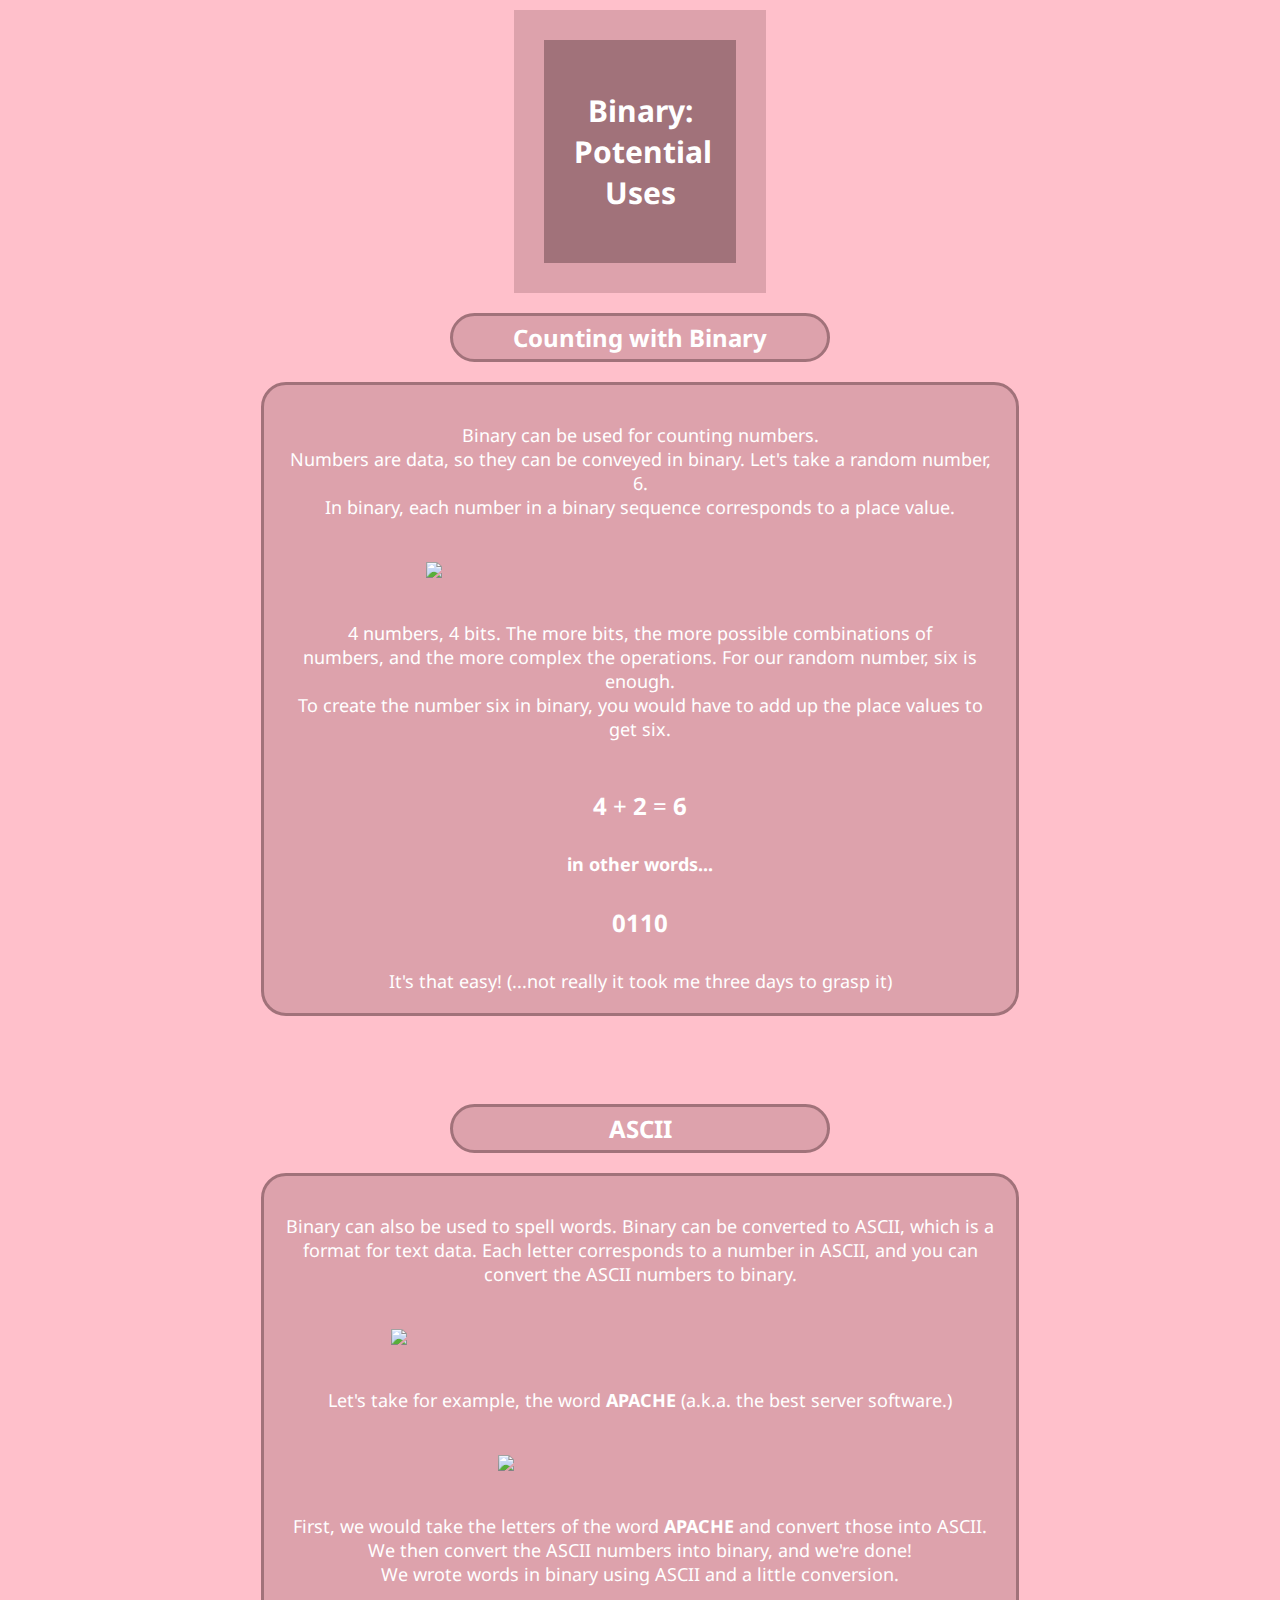
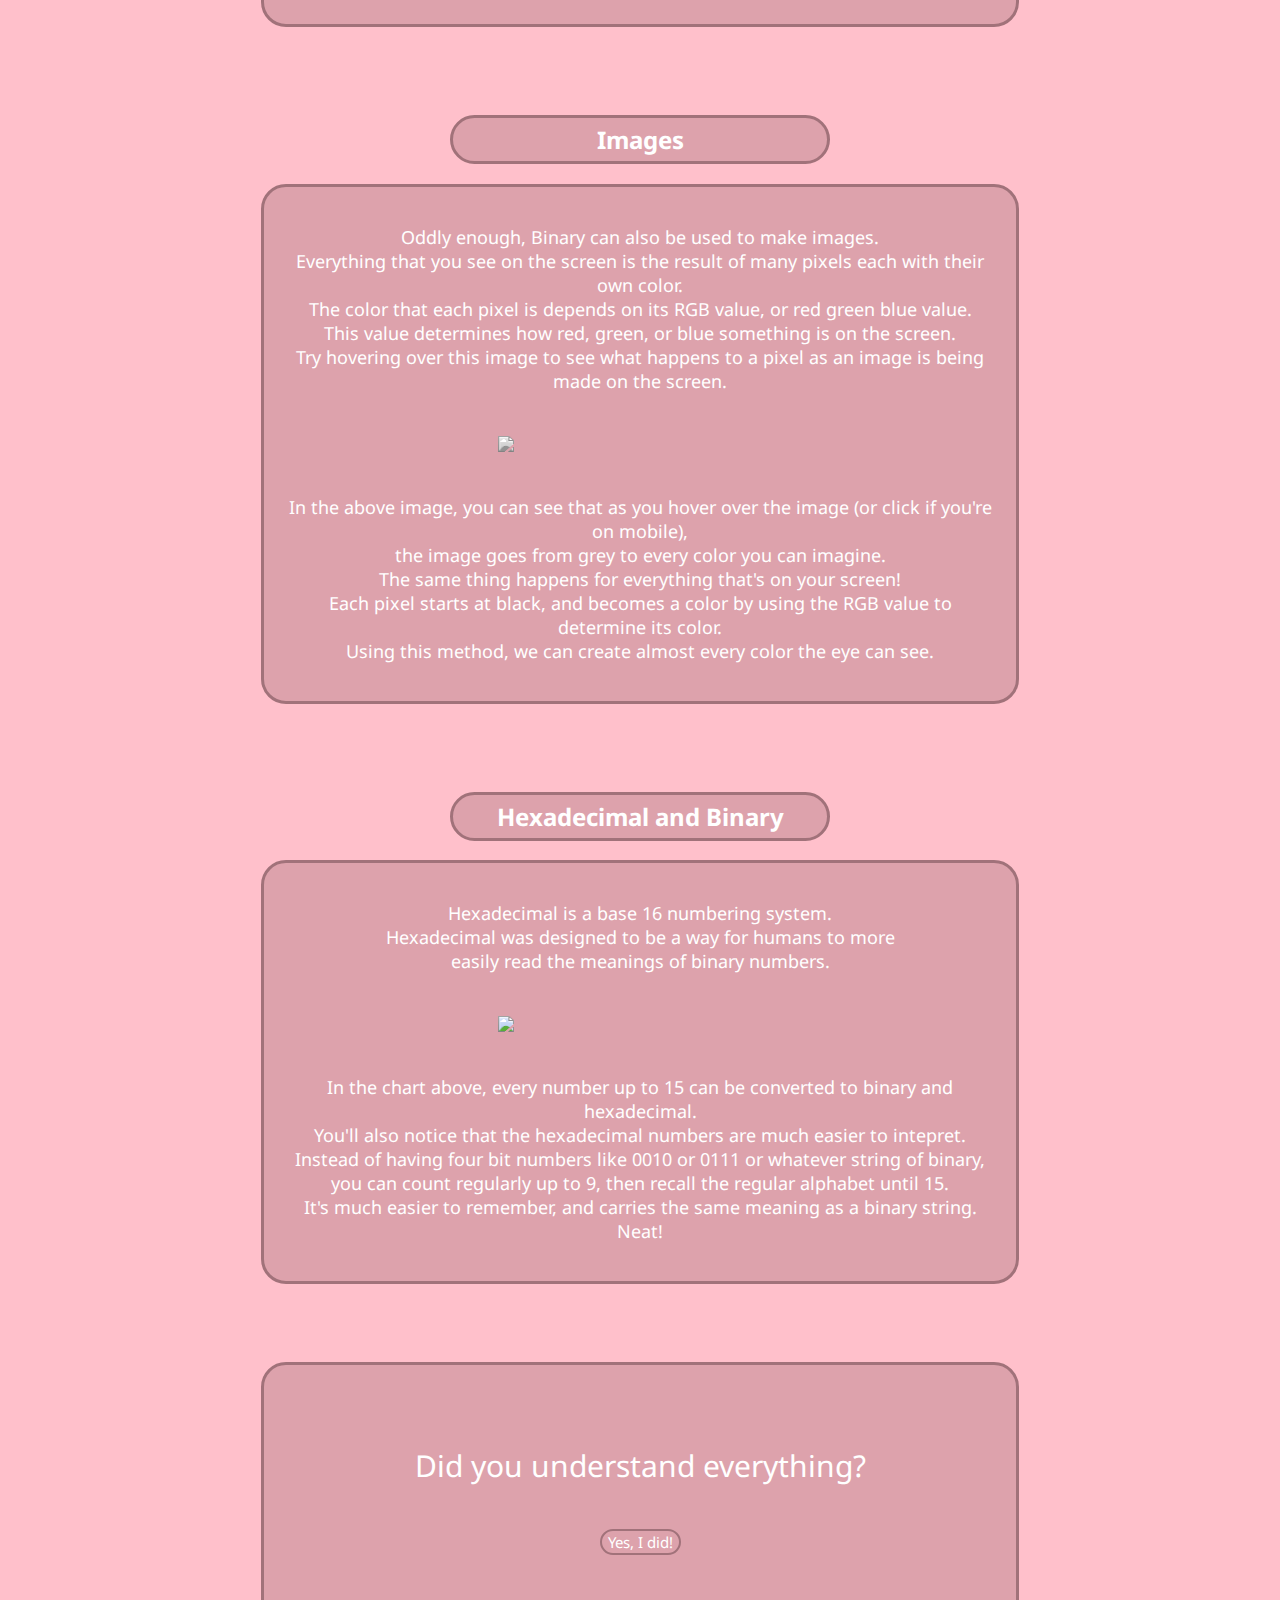
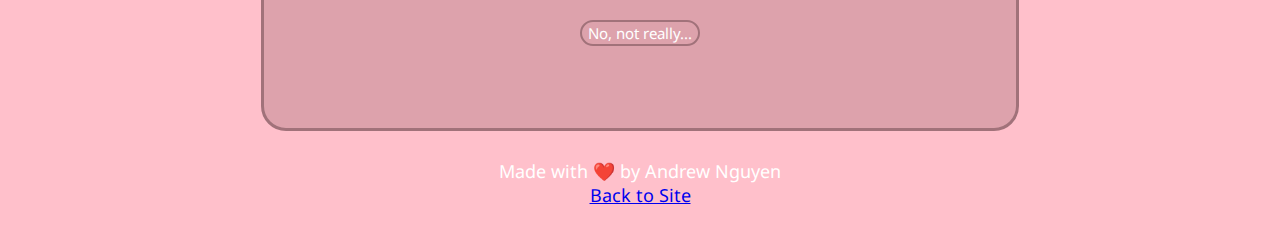
==== binary/index.html @ 4553c70c "try again" ====
<!DOCTYPE html>
<html lang="en">

<head>
    <meta charset="UTF-8">
    <meta name="viewport" content="width=device-width, initial-scale=1.0">
    <title>Binary: Potential Uses</title>
    <link rel="stylesheet" href="main.css">
    <style>
    </style>
    <link rel="icon" type="image/x-icon" href="http://images.spiritualsworld.xyz/u/‍​​‌⁠​">
    <script>
        function myFunction() {
            var x = document.getElementById("disappearing");
            if(x.style.display === "none") {
                x.style.display = "block";
            } else {
                x.style.display = "none";
            }
        }

        function donda() {
            var x = document.getElementById("changing");
            if(x.innerHTML === "Did you understand everything?") {
                x.innerHTML = "Great!";
            } else {
                x.innerHTML = "Great!";
            }
        }
    </script>
</head>
<!--Hi Tim!-->

<body>
    <div id='title-container'>
        <h1>Binary: Potential Uses</h1>
    </div>
    <div id='hidden'>
        <b>DON'T SHAKE ME</b>
    </div>
    <h2>Counting with Binary</h2>
    <div class='border'>
        <div class='text'>
            <p> Binary can be used for counting numbers. <br>Numbers are data, so they can be conveyed in binary. Let's take a random number, 6. <br>In binary, each number in a binary sequence corresponds to a place value. </p>
        </div>
        <img src="https://images.spiritualsworld.xyz/r/DQODFo.png" class="centerd binaryexample" id='terminal'>
        <div class='text'>
            <p> 4 numbers, 4 bits. The more bits, the more possible combinations of <br>numbers, and the more complex the operations. For our random number, six is enough.<br> To create the number six in binary, you would have to add up the place values to get six. </p>
        </div>
        <div class='gianttext'>
            <b>4</b> + <b>2</b> = <b>6</b>
        </div>
        <div class='text'>
            <b>in other words...</b>
        </div>
        <div class='gianttext'>
            <b>0110</b>
        </div>
        <div class='text'> It's that easy! (...not really it took me three days to grasp it) </div>
    </div>
    <div class='lazyspacing'> . </div>
    <h2>ASCII</h2>
    <div class='border'>
        <div class='text'>
            <p> Binary can also be used to spell words. Binary can be converted to ASCII, which is a format for text data. Each letter corresponds to a number in ASCII, and you can convert the ASCII numbers to binary. </p>
            <img src="http://images.spiritualsworld.xyz/u/‌‌‌‌⁠​" class="centerd lol">
            <div class='text'>
                <p> Let's take for example, the word <b>APACHE</b> (a.k.a. the best server software.) </p>
            </div>
            <img src='http://images.spiritualsworld.xyz/u/Jmns03.jpeg' id='frusterating' class='centerd'>
            <div class='text'>
                <p> First, we would take the letters of the word <b>APACHE</b> and convert those into ASCII. <br>We then convert the ASCII numbers into binary, and we're done! <br>We wrote words in binary using ASCII and a little conversion. </p>
            </div>
        </div>
    </div>
    <div class='lazyspacing'> . </div>
    <!--It's actually kind of amazing how many times I make up a good solution that is nowhere near the right one.-->
    <h2>Images</h2>
    <div class='border'>
        <div id='imagemaking' class='text'>
            <p> Oddly enough, Binary can also be used to make images. <br>Everything that you see on the screen is the result of many pixels each with their own color. <br>The color that each pixel is depends on its RGB value, or red green blue value. <br>This value determines how red, green, or blue something is on the screen. <br>Try hovering over this image to see what happens to a pixel as an image is being made on the screen. </p>
        </div>
        <img src="https://vip-go.shutterstock.com/blog/wp-content/uploads/sites/5/2019/06/RGB-Profile-Color-Wheel.jpg" class="rgbexample stupid">
        <div class='text'>
            <p> In the above image, you can see that as you hover over the image (or click if you're on mobile), <br>the image goes from grey to every color you can imagine. <br>The same thing happens for everything that's on your screen! <br>Each pixel starts at black, and becomes a color by using the RGB value to determine its color. <br>Using this method, we can create almost every color the eye can see. </p>
        </div>
    </div>
    <div class='lazyspacing'> . </div>
    <h2>Hexadecimal and Binary</h2>
    <div class='border'>
        <div class='text'>
            <p> Hexadecimal is a base 16 numbering system. <br>Hexadecimal was designed to be a way for humans to more <br>easily read the meanings of binary numbers. </p>
        </div>
        <img src='http://images.spiritualsworld.xyz/u/UmCe8T.png' id='bigpic'>
        <div class='text'>
            <p> In the chart above, every number up to 15 can be converted to binary and hexadecimal. <br>You'll also notice that the hexadecimal numbers are much easier to intepret. <br>Instead of having four bit numbers like 0010 or 0111 or whatever string of binary, <br>you can count regularly up to 9, then recall the regular alphabet until 15. <br>It's much easier to remember, and carries the same meaning as a binary string. Neat! </p>
        </div>
    </div>
    <div class='lazyspacing'>.</div>
    <div class='border'>
        <div id='question'>
            <p id='changing'>Did you understand everything?
            <p>
                <button type='enabled' onclick='donda()' class='button1'>Yes, I did!</button>
            <div id='disappearing'>
                <button type='enabled' onclick='myFunction()' class='button1'>No, not really...</button>
            </div>
        </div>
    </div>
    <div class='text'>
        <p>Made with ❤️ by Andrew Nguyen<br><a href="https://spiritualsworld.xyz">Back to Site</a></p>
    </div>
</body>

</html>
---- binary/main.css ----
@import url('https://fonts.googleapis.com/css2?family=Noto+Sans:wght@400;500&display=swap');

.bg {
    background-color: pink
}

body {
    background-color: pink
}

div {
    margin: 10px;
    padding: 20px;
}

h2 {
    color: white;
    font-family: 'Noto Sans', sans-serif;
    text-align: center;
    padding: 5px;
    margin-left: 35%;
    margin-right: 35%;
    border-style: solid;
    border-color: rgb(161, 114, 122);
    border-radius: 100px;
    background-color: rgb(221, 162, 172);
}

h1 {
    color: white;
    font-family: 'Noto Sans', sans-serif;
    font-size: 30px;
    text-align: center;
    padding: 10px;
}

#title-container {
    margin-left: 40%;
    margin-right: 40%;
    border: 30px solid rgb(221, 162, 172);
    background-color: rgb(161, 114, 122);
}

#title-container:hover {
    animation: shake 0.5s;
    animation-iteration-count: infinite;
}

#title-container:hover + #hidden {
    display: block;
}

.text {
    font-family: 'Noto Sans', sans-serif;
    color: white;
    text-align: center;
    margin: -20px;
    font-size: 18px;
}

.gianttext {
    font-family: 'Noto Sans', sans-serif;
    color: white;
    text-align: center;
    word-break: break-word;
    font-size: 150%;
}

.centerd {
    display: block;
    margin-left: auto;
    margin-right: auto;
    width: 60%;
    padding: 25px;
}

.lazyspacing {
    color: pink;
}

.stupid:hover {
    transtition-duration: 1s;
    filter: grayscale(0%);
}

.stupid {
    filter: grayscale(100%)
}

.border {
    border-style: solid;
    border-color: rgb(161, 114, 122);
    border-radius: 25px;
    margin-left: 20%;
    margin-right: 20%;
    background-color: rgb(221, 162, 172)
}

#frusterating {
    width: 40%;
}

#bigpic {
    display: block;
    margin-left: auto;
    margin-right: auto;
    width: 40%;
    padding: 25px;
}

.rgbexample {
    display: block;
    margin-left: auto;
    margin-right: auto;
    width: 40%;
    padding: 25px;
}

.lol {
    display: block;
    margin-left: auto;
    margin-right: auto;
    width: 70%;
    padding: 25px;
}

.binaryexample {
    display: block;
    margin-left: auto;
    margin-right: auto;
    width: 60%;
    padding: 25px;
}

img:hover {
    -webkit-transform: scale(1.2);
    transform: scale(1.2);
}

@keyframes shake {
  0% { transform: translate(1px, 1px) rotate(0deg); }
  10% { transform: translate(-1px, -2px) rotate(-1deg); }
  20% { transform: translate(-3px, 0px) rotate(1deg); }
  30% { transform: translate(3px, 2px) rotate(0deg); }
  40% { transform: translate(1px, -1px) rotate(1deg); }
  50% { transform: translate(-1px, 2px) rotate(-1deg); }
  60% { transform: translate(-3px, 1px) rotate(0deg); }
  70% { transform: translate(3px, 1px) rotate(-1deg); }
  80% { transform: translate(-1px, -1px) rotate(1deg); }
  90% { transform: translate(1px, 2px) rotate(0deg); }
  100% { transform: translate(1px, -2px) rotate(-1deg); }
}

#hidden {
    display: none;
    text-align: center;
    font-family: 'Noto Sans', sans-serif;
    color: white;
    text-align: center;
    margin: -20px;
    font-size: 30px;
}

#question {
    font-size: 30px;
    text-align: center;
    font-family: 'Noto Sans', sans-serif;
    color: white;

}

.button1 {
    color: white;
    font-family: 'Noto Sans', sans-serif;
    background-color: rgb(221, 162, 172);
    font-size: 50%;
    border-style: solid;
    border-color: rgb(161, 114, 122);
    border-radius: 25px

}

#test {
    display: none
}
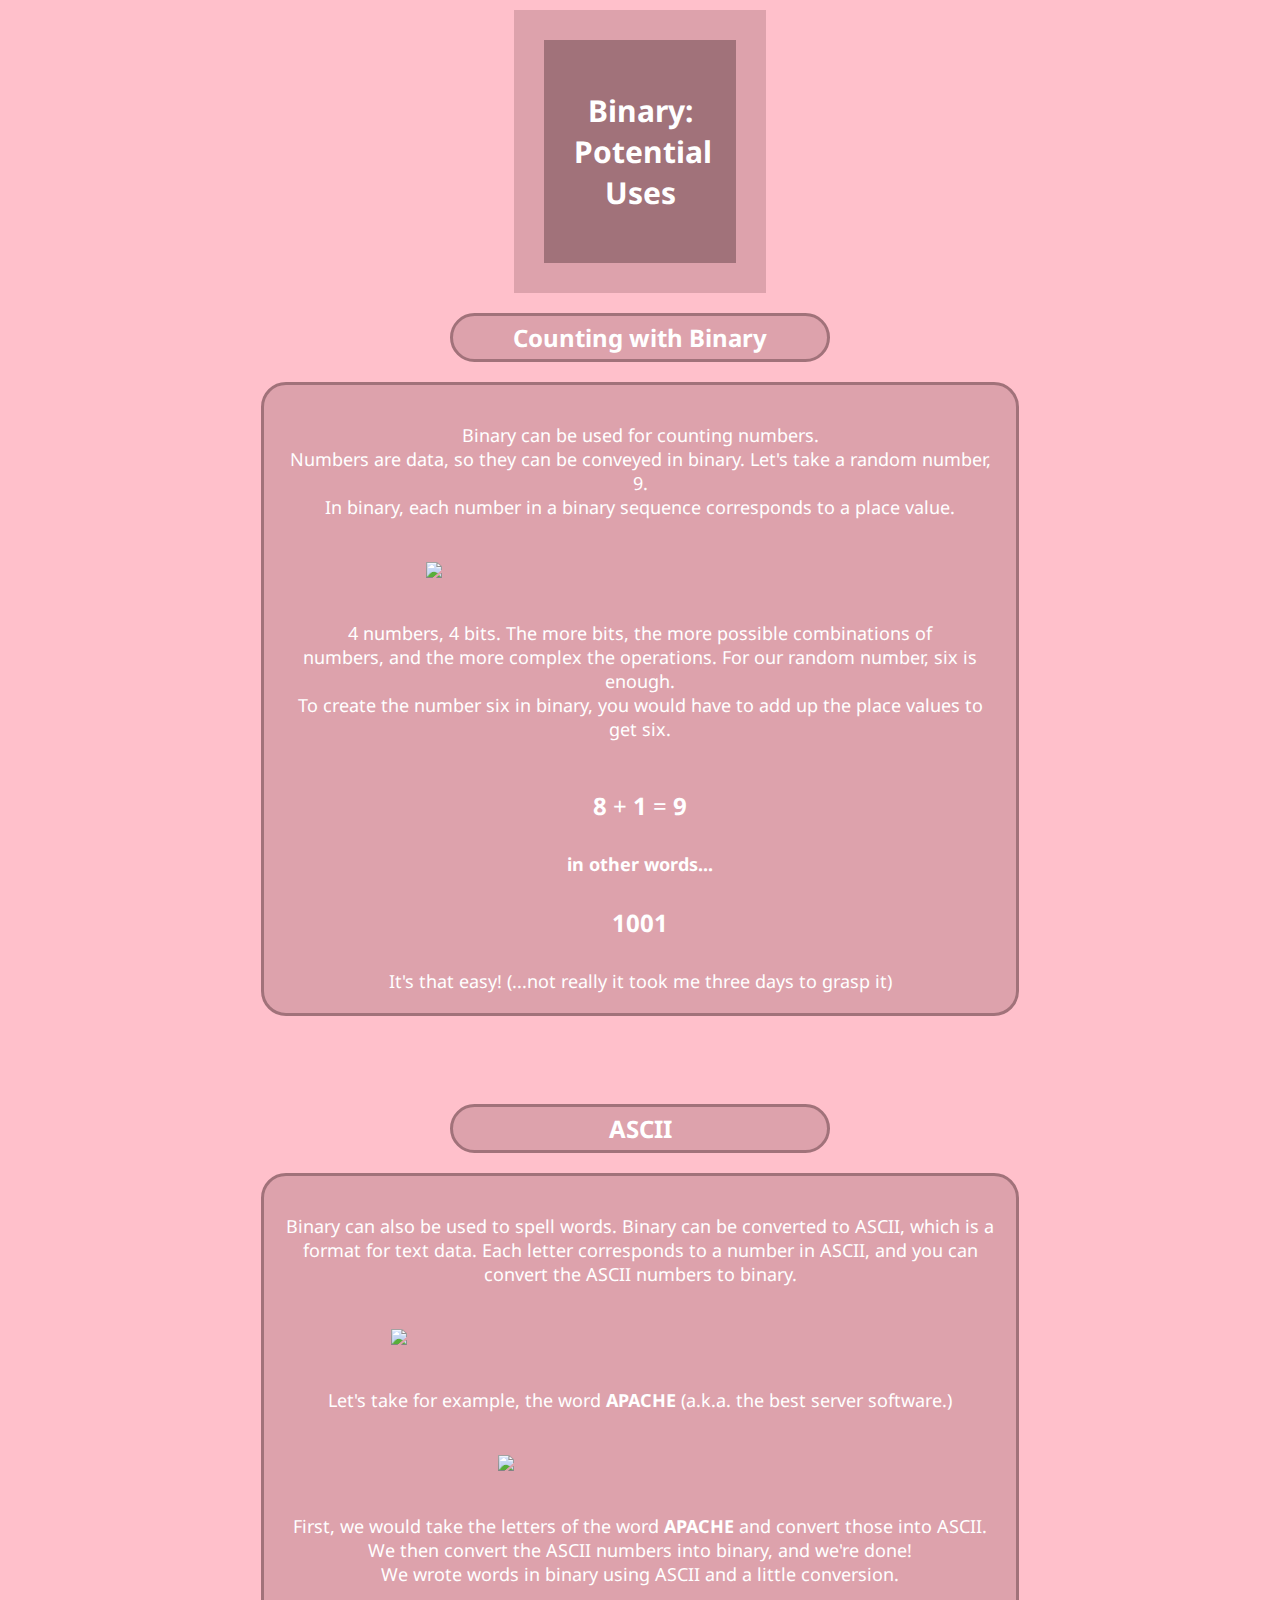
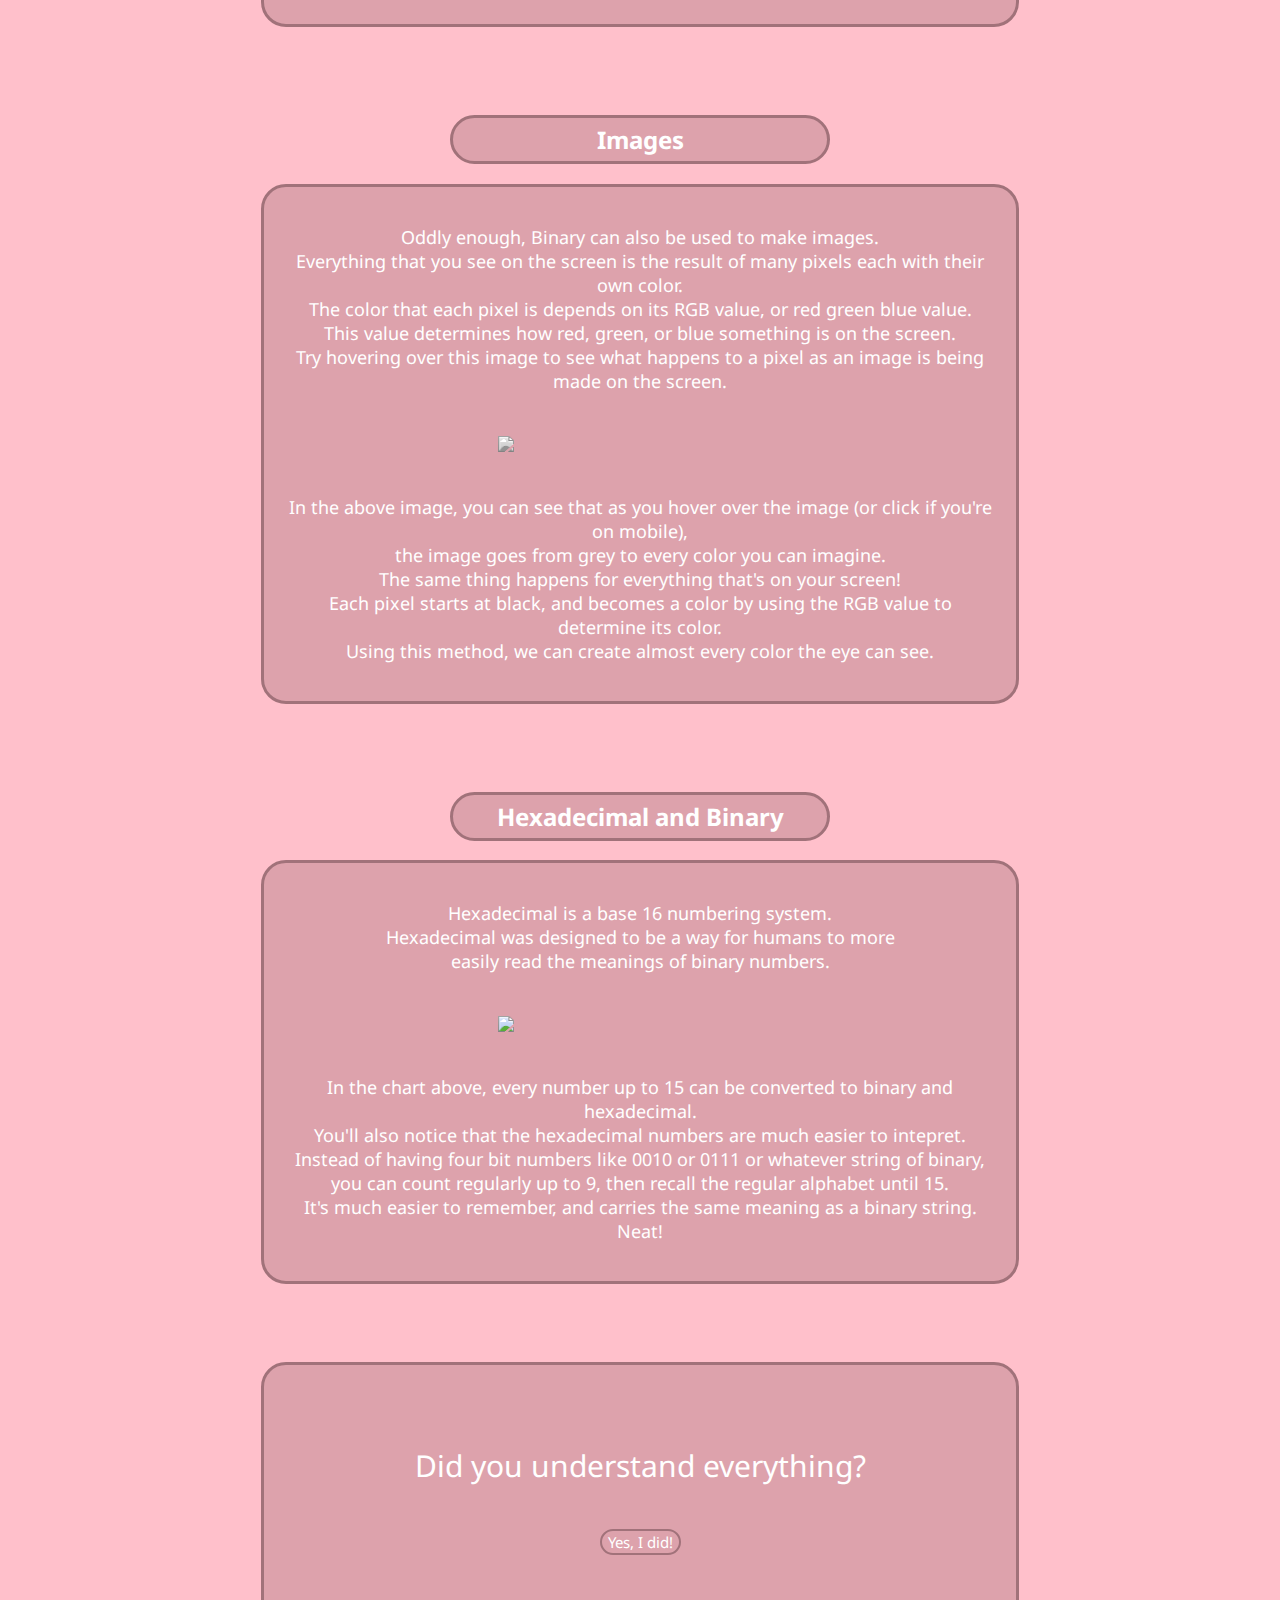
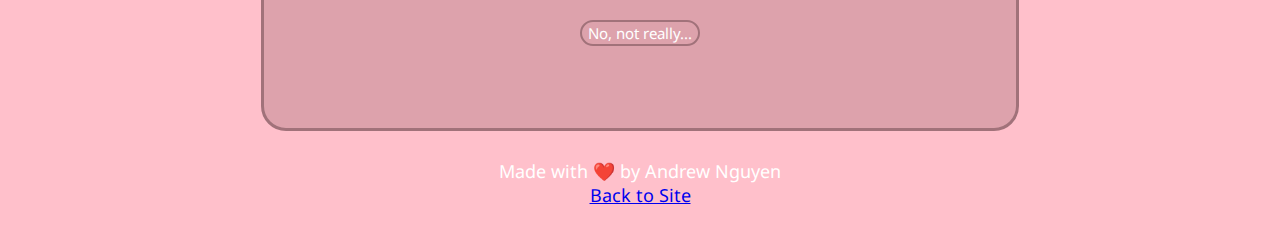
==== commit ec466819: "fixed example for binary" ====
--- a/binary/index.html
+++ b/binary/index.html
@@ -5,10 +5,10 @@
     <meta charset="UTF-8">
     <meta name="viewport" content="width=device-width, initial-scale=1.0">
     <title>Binary: Potential Uses</title>
+    <link rel="icon" type="image/x-icon" href="favicon.ico">
     <link rel="stylesheet" href="main.css">
     <style>
     </style>
-    <link rel="icon" type="image/x-icon" href="http://images.spiritualsworld.xyz/u/‍​​‌⁠​">
     <script>
         function myFunction() {
             var x = document.getElementById("disappearing");
@@ -41,20 +41,20 @@
     <h2>Counting with Binary</h2>
     <div class='border'>
         <div class='text'>
-            <p> Binary can be used for counting numbers. <br>Numbers are data, so they can be conveyed in binary. Let's take a random number, 6. <br>In binary, each number in a binary sequence corresponds to a place value. </p>
+            <p> Binary can be used for counting numbers. <br>Numbers are data, so they can be conveyed in binary. Let's take a random number, 9. <br>In binary, each number in a binary sequence corresponds to a place value. </p>
         </div>
         <img src="https://images.spiritualsworld.xyz/r/DQODFo.png" class="centerd binaryexample" id='terminal'>
         <div class='text'>
             <p> 4 numbers, 4 bits. The more bits, the more possible combinations of <br>numbers, and the more complex the operations. For our random number, six is enough.<br> To create the number six in binary, you would have to add up the place values to get six. </p>
         </div>
         <div class='gianttext'>
-            <b>4</b> + <b>2</b> = <b>6</b>
+            <b>8</b> + <b>1</b> = <b>9</b>
         </div>
         <div class='text'>
             <b>in other words...</b>
         </div>
         <div class='gianttext'>
-            <b>0110</b>
+            <b>1001</b>
         </div>
         <div class='text'> It's that easy! (...not really it took me three days to grasp it) </div>
     </div>
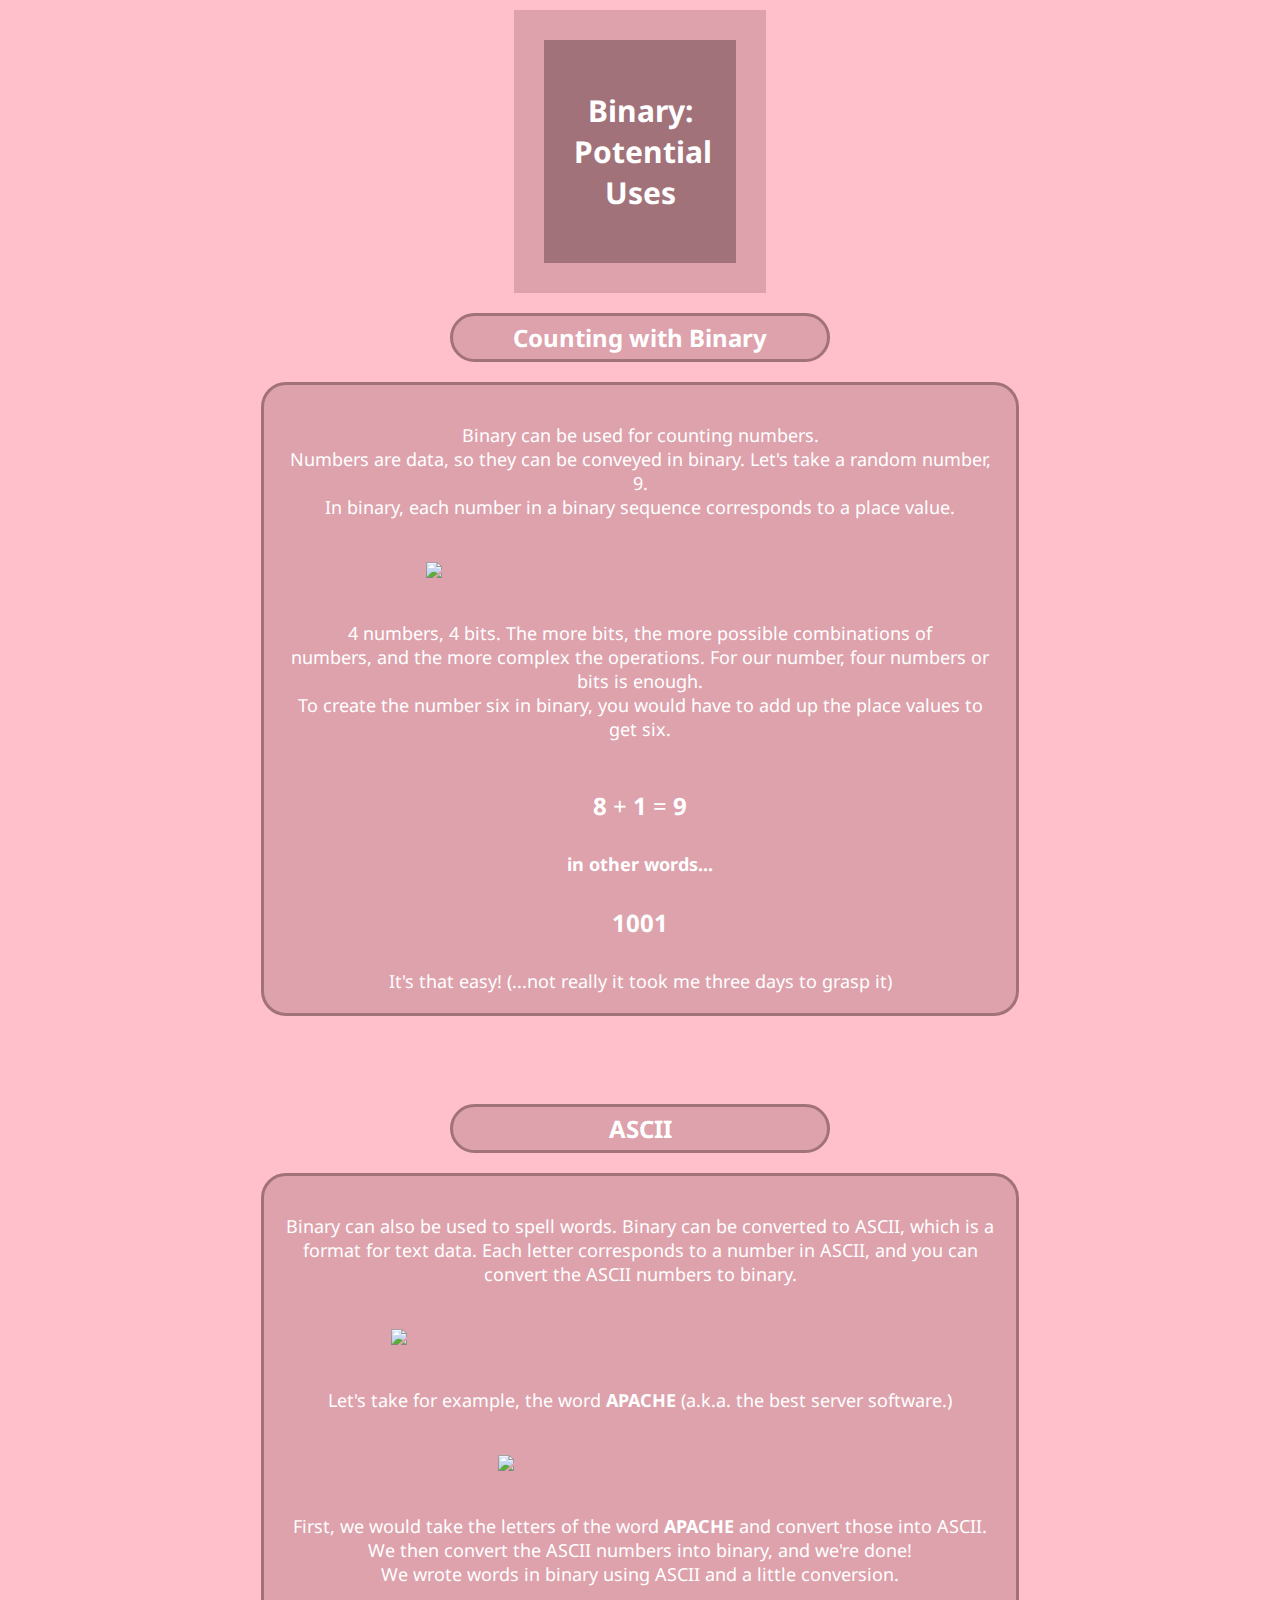
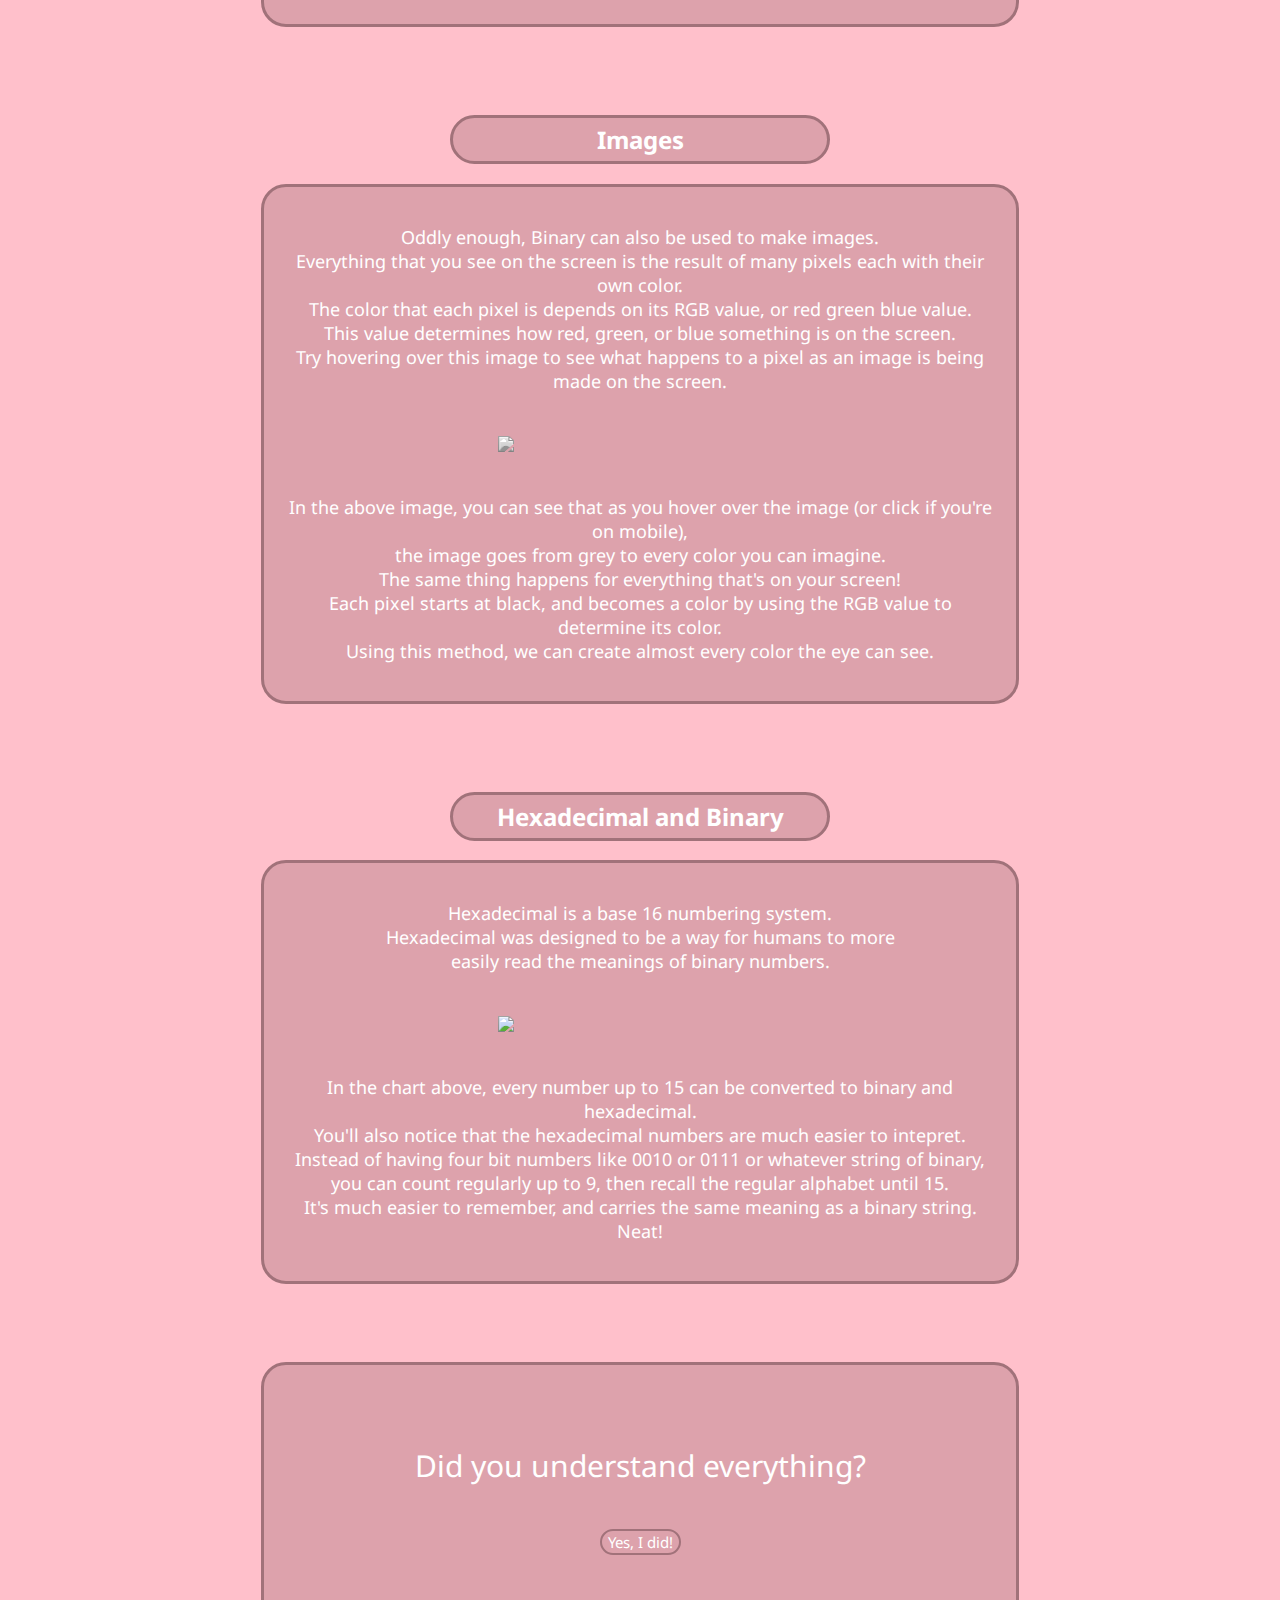
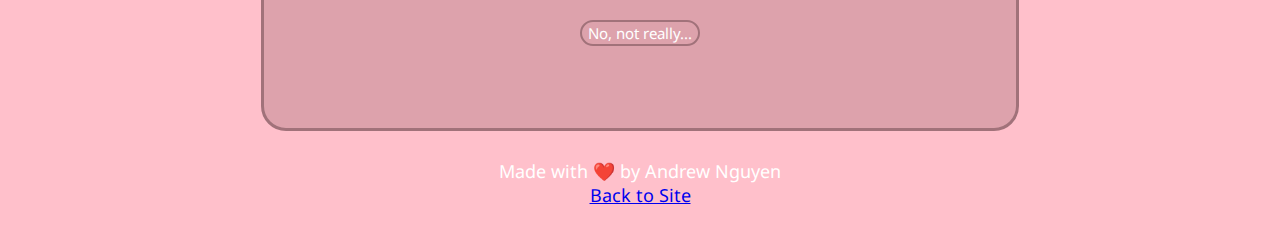
==== commit 45fa11d3: "fix" ====
--- a/binary/index.html
+++ b/binary/index.html
@@ -45,7 +45,7 @@
         </div>
         <img src="https://images.spiritualsworld.xyz/r/DQODFo.png" class="centerd binaryexample" id='terminal'>
         <div class='text'>
-            <p> 4 numbers, 4 bits. The more bits, the more possible combinations of <br>numbers, and the more complex the operations. For our random number, six is enough.<br> To create the number six in binary, you would have to add up the place values to get six. </p>
+            <p> 4 numbers, 4 bits. The more bits, the more possible combinations of <br>numbers, and the more complex the operations. For our number, four numbers or bits is enough.<br> To create the number six in binary, you would have to add up the place values to get six. </p>
         </div>
         <div class='gianttext'>
             <b>8</b> + <b>1</b> = <b>9</b>
--- a/binary/main.css
+++ b/binary/main.css
@@ -46,7 +46,7 @@
     animation-iteration-count: infinite;
 }
 
-#title-container:hover + #hidden {
+#title-container:hover+#hidden {
     display: block;
 }
 
@@ -132,23 +132,59 @@
     padding: 25px;
 }
 
+img {
+    transition: transform 1s ease;
+}
+
 img:hover {
     -webkit-transform: scale(1.2);
     transform: scale(1.2);
 }
 
 @keyframes shake {
-  0% { transform: translate(1px, 1px) rotate(0deg); }
-  10% { transform: translate(-1px, -2px) rotate(-1deg); }
-  20% { transform: translate(-3px, 0px) rotate(1deg); }
-  30% { transform: translate(3px, 2px) rotate(0deg); }
-  40% { transform: translate(1px, -1px) rotate(1deg); }
-  50% { transform: translate(-1px, 2px) rotate(-1deg); }
-  60% { transform: translate(-3px, 1px) rotate(0deg); }
-  70% { transform: translate(3px, 1px) rotate(-1deg); }
-  80% { transform: translate(-1px, -1px) rotate(1deg); }
-  90% { transform: translate(1px, 2px) rotate(0deg); }
-  100% { transform: translate(1px, -2px) rotate(-1deg); }
+    0% {
+        transform: translate(1px, 1px) rotate(0deg);
+    }
+
+    10% {
+        transform: translate(-1px, -2px) rotate(-1deg);
+    }
+
+    20% {
+        transform: translate(-3px, 0px) rotate(1deg);
+    }
+
+    30% {
+        transform: translate(3px, 2px) rotate(0deg);
+    }
+
+    40% {
+        transform: translate(1px, -1px) rotate(1deg);
+    }
+
+    50% {
+        transform: translate(-1px, 2px) rotate(-1deg);
+    }
+
+    60% {
+        transform: translate(-3px, 1px) rotate(0deg);
+    }
+
+    70% {
+        transform: translate(3px, 1px) rotate(-1deg);
+    }
+
+    80% {
+        transform: translate(-1px, -1px) rotate(1deg);
+    }
+
+    90% {
+        transform: translate(1px, 2px) rotate(0deg);
+    }
+
+    100% {
+        transform: translate(1px, -2px) rotate(-1deg);
+    }
 }
 
 #hidden {
@@ -166,7 +202,6 @@
     text-align: center;
     font-family: 'Noto Sans', sans-serif;
     color: white;
-
 }
 
 .button1 {
@@ -177,7 +212,6 @@
     border-style: solid;
     border-color: rgb(161, 114, 122);
     border-radius: 25px
-
 }
 
 #test {
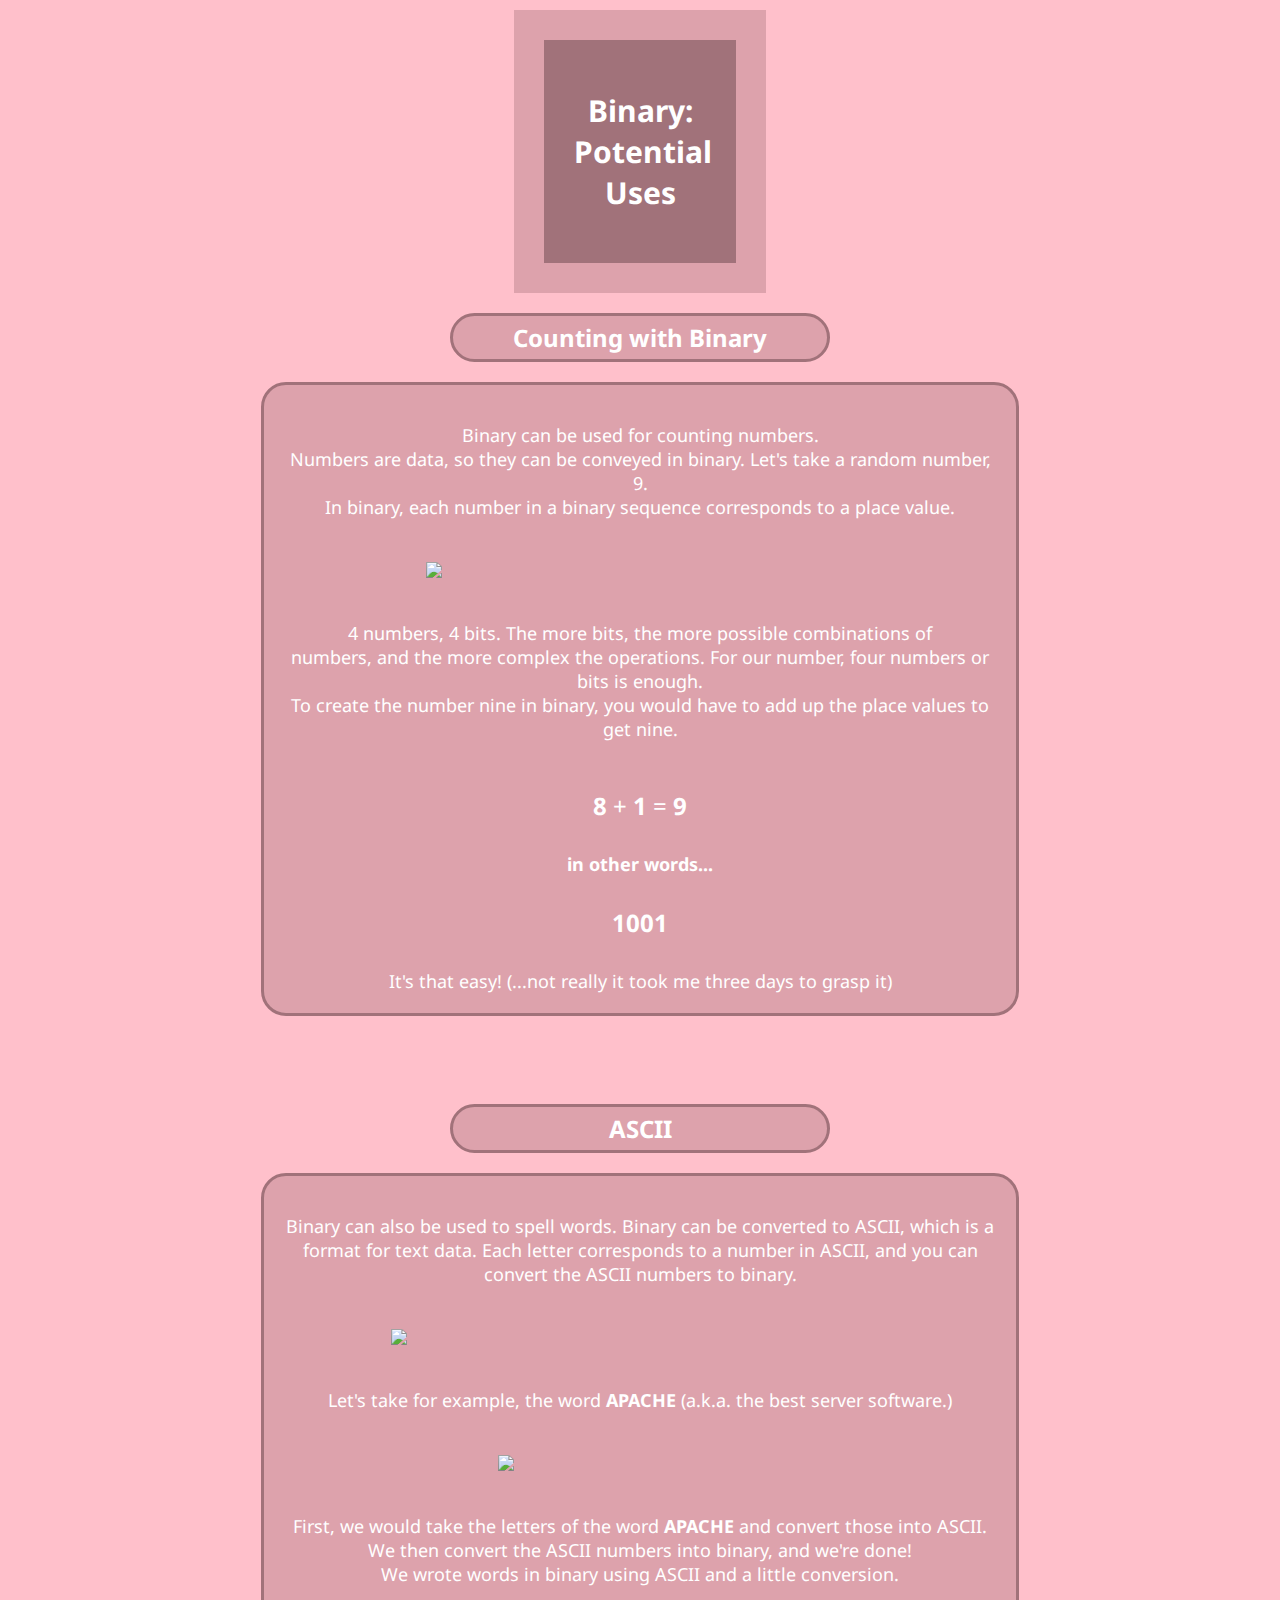
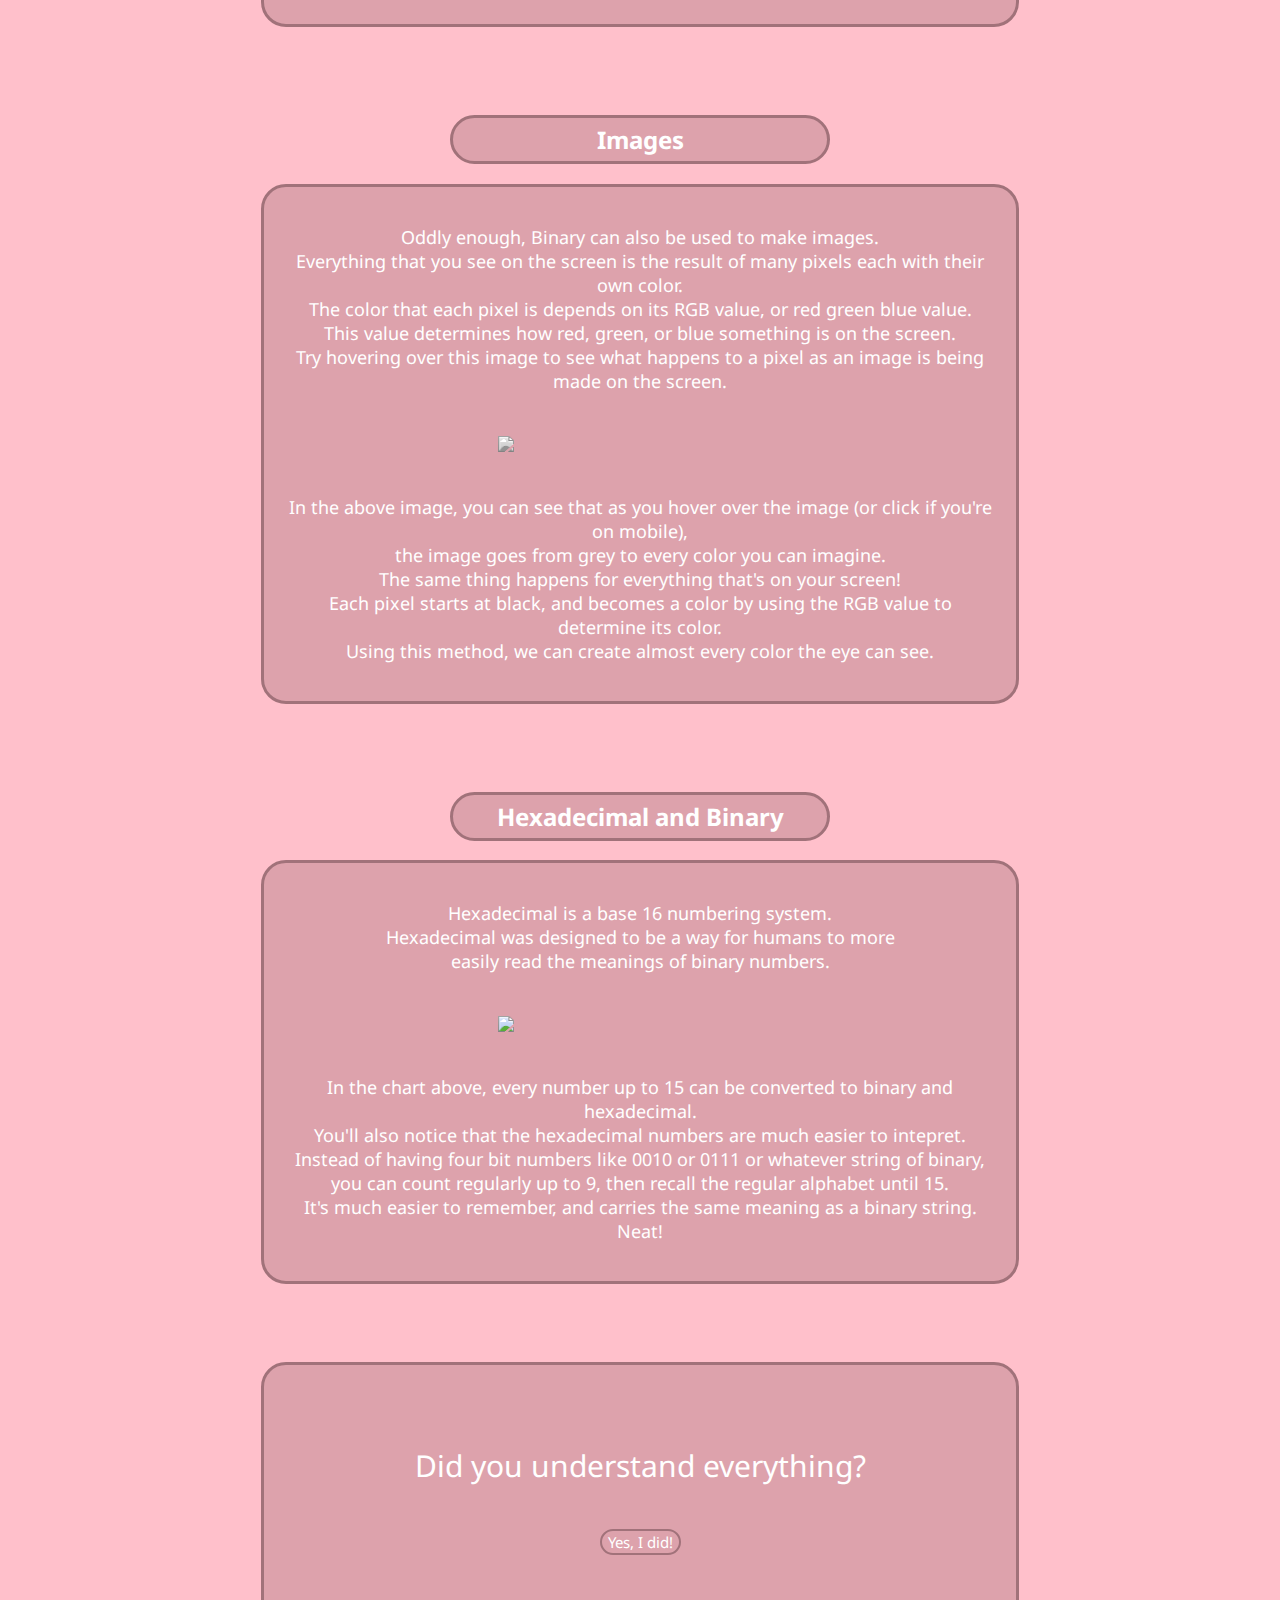
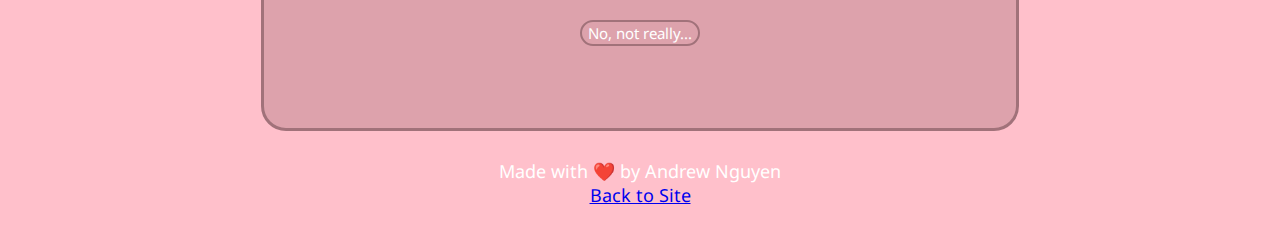
==== commit 774b8445: "keep forgetting to change siz to two" ====
--- a/binary/index.html
+++ b/binary/index.html
@@ -45,7 +45,7 @@
         </div>
         <img src="https://images.spiritualsworld.xyz/r/DQODFo.png" class="centerd binaryexample" id='terminal'>
         <div class='text'>
-            <p> 4 numbers, 4 bits. The more bits, the more possible combinations of <br>numbers, and the more complex the operations. For our number, four numbers or bits is enough.<br> To create the number six in binary, you would have to add up the place values to get six. </p>
+            <p> 4 numbers, 4 bits. The more bits, the more possible combinations of <br>numbers, and the more complex the operations. For our number, four numbers or bits is enough.<br> To create the number nine in binary, you would have to add up the place values to get nine. </p>
         </div>
         <div class='gianttext'>
             <b>8</b> + <b>1</b> = <b>9</b>
